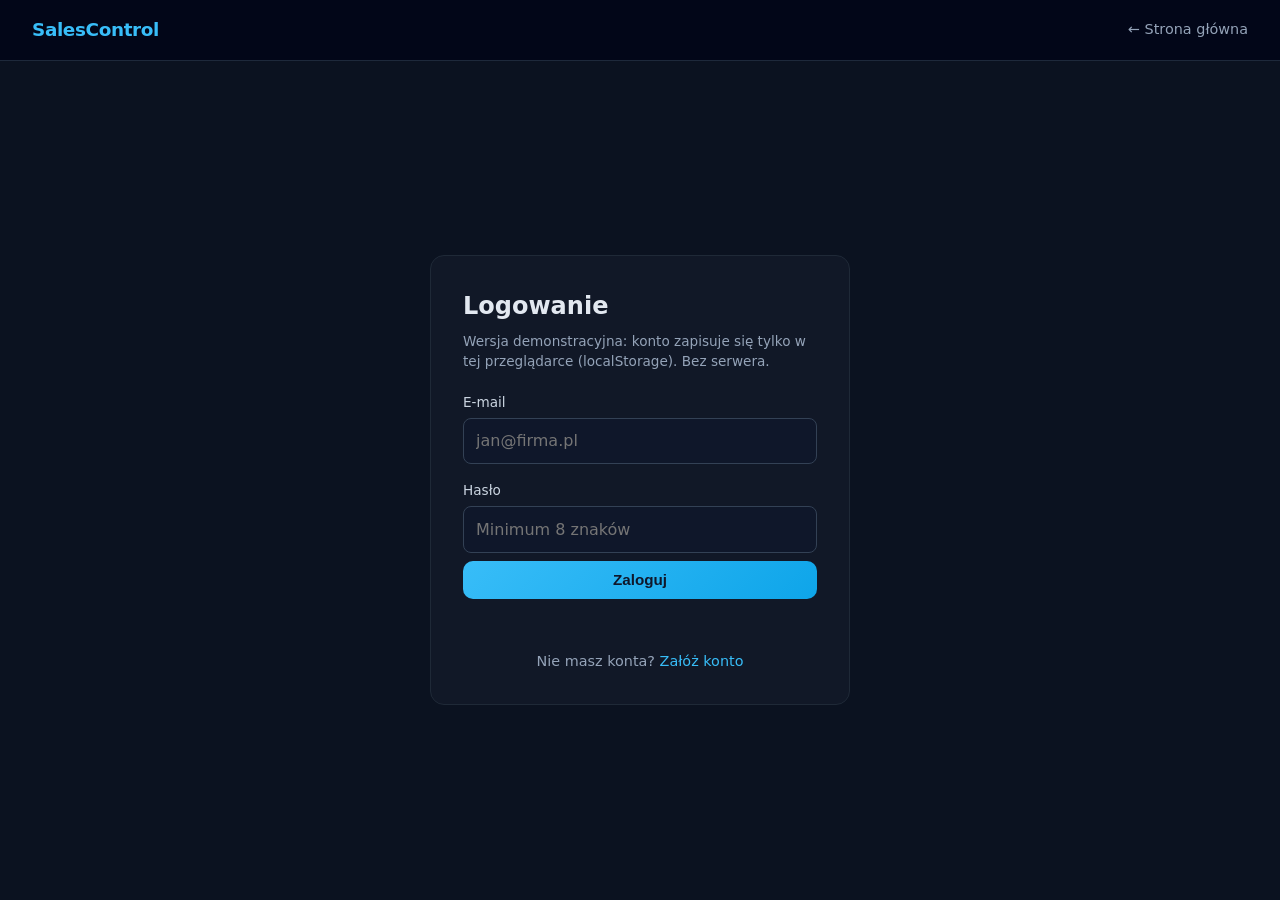
==== logowanie.html @ 052ba9f8 "Add files via upload" ====
<!DOCTYPE html>
<html lang="pl">
<head>
    <meta charset="UTF-8">
    <title>Logowanie — SalesControl</title>
    <meta name="viewport" content="width=device-width, initial-scale=1.0">
    <link rel="stylesheet" href="style.css">
</head>
<body class="auth-body">
    <header class="auth-header">
        <a class="logo" href="index.html">SalesControl</a>
        <a class="auth-back" href="index.html">← Strona główna</a>
    </header>

    <main class="auth-main">
        <div class="auth-card">
            <h1 class="auth-title">Logowanie</h1>
            <p class="auth-lead">Wersja demonstracyjna: konto zapisuje się tylko w tej przeglądarce (localStorage). Bez serwera.</p>

            <form id="loginForm" class="auth-form" novalidate>
                <div class="form-row">
                    <label for="login-email">E-mail</label>
                    <input type="email" id="login-email" name="email" autocomplete="username" required placeholder="jan@firma.pl">
                </div>
                <div class="form-row">
                    <label for="login-password">Hasło</label>
                    <input type="password" id="login-password" name="password" autocomplete="current-password" required minlength="8" placeholder="Minimum 8 znaków">
                </div>
                <button type="submit" class="btn btn-primary btn-block" id="loginSubmit">Zaloguj</button>
                <p class="form-status" id="loginStatus" role="status" aria-live="polite"></p>
            </form>

            <p class="auth-footer-line">Nie masz konta? <a href="rejestracja.html">Załóż konto</a></p>
        </div>
    </main>

    <script src="auth.js"></script>
    <script>
        (function () {
            var params = new URLSearchParams(window.location.search);
            var nextUrl = window.SCAuth.getSafeNextUrl(params.get("next"));
            if (params.get("registered") === "1") {
                var st = document.getElementById("loginStatus");
                if (st) {
                    st.style.color = "#7dd3fc";
                    st.textContent = "Konto utworzone. Możesz się zalogować.";
                }
            }
            var form = document.getElementById("loginForm");
            var statusEl = document.getElementById("loginStatus");
            form.addEventListener("submit", function (e) {
                e.preventDefault();
                var email = document.getElementById("login-email").value;
                var password = document.getElementById("login-password").value;
                statusEl.textContent = "Logowanie…";
                statusEl.style.color = "#94a3b8";
                window.SCAuth.loginUser(email, password)
                    .then(function (res) {
                        if (res.ok) {
                            statusEl.style.color = "#86efac";
                            statusEl.textContent = "Zalogowano. Przekierowanie…";
                            window.location.href = nextUrl;
                        } else {
                            statusEl.style.color = "#fca5a5";
                            statusEl.textContent = res.error || "Błąd logowania.";
                        }
                    })
                    .catch(function () {
                        statusEl.style.color = "#fca5a5";
                        statusEl.textContent =
                            "Nie można zalogować w tym trybie. Użyj serwera lokalnego (np. http://localhost:8080), nie file://.";
                    });
            });
        })();
    </script>
</body>
</html>
---- style.css ----
*,
*::before,
*::after {
    box-sizing: border-box;
}

html {
    scroll-behavior: smooth;
}

body {
    margin: 0;
    font-family: system-ui, -apple-system, "Segoe UI", Roboto, Arial, sans-serif;
    background: #0b1220;
    color: #e2e8f0;
    line-height: 1.5;
}

a {
    color: inherit;
}

.site-header {
    display: flex;
    align-items: center;
    justify-content: space-between;
    gap: 1rem;
    flex-wrap: wrap;
    padding: 1rem clamp(1rem, 4vw, 3rem);
    background: rgba(2, 6, 23, 0.92);
    border-bottom: 1px solid #1e293b;
    position: sticky;
    top: 0;
    z-index: 10;
    backdrop-filter: blur(8px);
}

.logo {
    font-weight: 800;
    font-size: 1.15rem;
    letter-spacing: -0.02em;
    color: #38bdf8;
    text-decoration: none;
}

.logo-sm {
    font-size: 1rem;
}

.site-nav {
    display: flex;
    flex-wrap: wrap;
    align-items: center;
    gap: 0.5rem 1.25rem;
}

.site-nav a {
    color: #cbd5e1;
    text-decoration: none;
    font-size: 0.95rem;
}

.site-nav a:hover {
    color: #38bdf8;
}

.nav-cta {
    padding: 0.45rem 0.9rem;
    border-radius: 8px;
    background: #0f172a;
    border: 1px solid #334155;
    color: #f8fafc !important;
}

.nav-cta:hover {
    border-color: #38bdf8;
    color: #38bdf8 !important;
}

.hero {
    text-align: center;
    padding: clamp(3rem, 10vw, 6rem) clamp(1rem, 4vw, 2rem);
    background: radial-gradient(ellipse 80% 60% at 50% -20%, rgba(56, 189, 248, 0.22), transparent 55%);
}

.eyebrow {
    text-transform: uppercase;
    letter-spacing: 0.12em;
    font-size: 0.72rem;
    color: #94a3b8;
    margin: 0 0 0.75rem;
}

.hero h1 {
    margin: 0 auto 1rem;
    max-width: 18ch;
    font-size: clamp(1.85rem, 4.5vw, 2.75rem);
    line-height: 1.15;
    letter-spacing: -0.03em;
}

.lead {
    margin: 0 auto 1.75rem;
    max-width: 52ch;
    font-size: 1.05rem;
    color: #cbd5e1;
}

.hero-actions {
    display: flex;
    flex-wrap: wrap;
    gap: 0.75rem;
    justify-content: center;
}

.btn {
    display: inline-flex;
    align-items: center;
    justify-content: center;
    padding: 0.65rem 1.25rem;
    border-radius: 10px;
    font-weight: 600;
    font-size: 0.95rem;
    cursor: pointer;
    border: none;
    text-decoration: none;
    transition: background 0.2s, color 0.2s, border-color 0.2s, transform 0.15s;
}

.btn:active {
    transform: translateY(1px);
}

.btn-primary {
    background: linear-gradient(135deg, #38bdf8, #0ea5e9);
    color: #0f172a;
}

.btn-primary:hover {
    filter: brightness(1.06);
}

.btn-ghost {
    background: transparent;
    color: #e2e8f0;
    border: 1px solid #334155;
}

.btn-ghost:hover {
    border-color: #38bdf8;
    color: #38bdf8;
}

.btn-block {
    width: 100%;
    margin-top: auto;
}

.btn-sm {
    padding: 0.4rem 0.75rem;
    font-size: 0.85rem;
}

.section {
    padding: clamp(2.5rem, 6vw, 4rem) clamp(1rem, 4vw, 3rem);
}

.section-alt {
    background: #070d18;
    border-top: 1px solid #1e293b;
    border-bottom: 1px solid #1e293b;
}

.section-head {
    max-width: 60ch;
    margin-bottom: 2rem;
}

.section-head h2 {
    margin: 0 0 0.5rem;
    font-size: clamp(1.35rem, 3vw, 1.75rem);
}

.section-sub {
    margin: 0;
    color: #94a3b8;
}

.feature-grid {
    display: grid;
    grid-template-columns: repeat(auto-fit, minmax(280px, 1fr));
    gap: 1.25rem;
}

.feature-card {
    background: #111827;
    border: 1px solid #1f2937;
    border-radius: 14px;
    padding: 1.35rem 1.35rem 1.15rem;
    transition: border-color 0.2s, transform 0.2s;
}

.feature-card:hover {
    border-color: #334155;
    transform: translateY(-2px);
}

.feature-card h3 {
    margin: 0 0 0.75rem;
    font-size: 1rem;
    color: #f1f5f9;
}

.feature-card ul {
    margin: 0;
    padding-left: 1.15rem;
    color: #cbd5e1;
    font-size: 0.9rem;
}

.feature-card li {
    margin-bottom: 0.35rem;
}

.pricing-grid {
    display: grid;
    grid-template-columns: repeat(auto-fit, minmax(240px, 1fr));
    gap: 1.25rem;
    align-items: stretch;
}

.price-card {
    background: #111827;
    border: 1px solid #1f2937;
    border-radius: 14px;
    padding: 1.5rem;
    display: flex;
    flex-direction: column;
    gap: 0.75rem;
    position: relative;
}

.price-card h3 {
    margin: 0;
    font-size: 1.1rem;
}

.price-card-featured {
    border-color: #38bdf8;
    box-shadow: 0 0 0 1px rgba(56, 189, 248, 0.15);
}

.badge {
    position: absolute;
    top: 1rem;
    right: 1rem;
    margin: 0;
    font-size: 0.7rem;
    text-transform: uppercase;
    letter-spacing: 0.08em;
    background: rgba(56, 189, 248, 0.15);
    color: #7dd3fc;
    padding: 0.25rem 0.5rem;
    border-radius: 6px;
}

.price {
    margin: 0;
    font-size: 0.95rem;
    color: #94a3b8;
}

.price .amount {
    font-size: 2rem;
    font-weight: 800;
    color: #f8fafc;
}

.price-card ul {
    margin: 0;
    padding-left: 1.1rem;
    flex: 1;
    font-size: 0.9rem;
    color: #cbd5e1;
}

.price-card li {
    margin-bottom: 0.4rem;
}

.contact-form {
    max-width: 32rem;
    margin: 0 auto;
    background: #111827;
    border: 1px solid #1f2937;
    border-radius: 14px;
    padding: 1.5rem clamp(1rem, 3vw, 1.75rem);
}

.form-row {
    margin-bottom: 1rem;
}

.form-row label {
    display: block;
    font-size: 0.85rem;
    margin-bottom: 0.35rem;
    color: #cbd5e1;
}

.form-row input,
.form-row textarea {
    width: 100%;
    padding: 0.65rem 0.75rem;
    border-radius: 8px;
    border: 1px solid #334155;
    background: #0f172a;
    color: #f8fafc;
    font: inherit;
}

.form-row input:focus,
.form-row textarea:focus {
    outline: 2px solid #38bdf8;
    outline-offset: 1px;
}

.form-status {
    margin: 0.75rem 0 0;
    min-height: 1.25rem;
    font-size: 0.9rem;
    color: #7dd3fc;
}

.cta-band {
    padding: clamp(2.5rem, 6vw, 3.5rem) clamp(1rem, 4vw, 3rem);
    text-align: center;
    background: linear-gradient(180deg, #020617, #0f172a);
    border-top: 1px solid #1e293b;
}

.cta-inner h2 {
    margin: 0 0 0.5rem;
    font-size: clamp(1.35rem, 3vw, 1.65rem);
}

.cta-inner p {
    margin: 0 0 1.25rem;
    color: #94a3b8;
}

.site-footer {
    text-align: center;
    padding: 1.75rem 1rem;
    background: #020617;
    border-top: 1px solid #1e293b;
    font-size: 0.9rem;
    color: #94a3b8;
}

.site-footer p {
    margin: 0.25rem 0;
}

.footer-note {
    font-size: 0.8rem;
    color: #64748b;
}

/* Panel demo */
.panel-body {
    min-height: 100vh;
}

.app-shell {
    display: grid;
    grid-template-columns: minmax(200px, 240px) 1fr;
    min-height: 100vh;
}

.app-sidebar {
    background: #020617;
    border-right: 1px solid #1e293b;
    padding: 1.25rem 1rem;
    display: flex;
    flex-direction: column;
    gap: 1rem;
}

.app-nav {
    display: flex;
    flex-direction: column;
    gap: 0.25rem;
}

.app-nav a {
    text-decoration: none;
    color: #94a3b8;
    padding: 0.5rem 0.65rem;
    border-radius: 8px;
    font-size: 0.9rem;
}

.app-nav a:hover {
    color: #e2e8f0;
    background: #0f172a;
}

.app-nav a.is-active {
    color: #38bdf8;
    background: rgba(56, 189, 248, 0.1);
}

.sidebar-hint {
    margin-top: auto;
    font-size: 0.75rem;
    color: #64748b;
    line-height: 1.4;
}

.app-main {
    display: flex;
    flex-direction: column;
    background: #0b1220;
}

.app-topbar {
    display: flex;
    align-items: center;
    justify-content: space-between;
    gap: 1rem;
    flex-wrap: wrap;
    padding: 1rem 1.25rem;
    border-bottom: 1px solid #1e293b;
    background: rgba(15, 23, 42, 0.6);
    backdrop-filter: blur(6px);
}

.app-title {
    margin: 0;
    font-size: 1.25rem;
}

.topbar-actions {
    display: flex;
    align-items: center;
    gap: 0.75rem;
}

.pill {
    font-size: 0.75rem;
    padding: 0.25rem 0.5rem;
    border-radius: 999px;
    background: #1e293b;
    color: #cbd5e1;
}

.app-content {
    padding: 1.25rem clamp(1rem, 3vw, 2rem);
    flex: 1;
}

.widgets {
    display: grid;
    grid-template-columns: repeat(auto-fit, minmax(180px, 1fr));
    gap: 1rem;
    margin-bottom: 1.75rem;
}

.widget {
    background: #111827;
    border: 1px solid #1f2937;
    border-radius: 12px;
    padding: 1rem 1.1rem;
}

.widget h2 {
    margin: 0 0 0.35rem;
    font-size: 0.85rem;
    font-weight: 600;
    color: #94a3b8;
}

.widget-stat {
    margin: 0;
    font-size: 1.75rem;
    font-weight: 800;
    color: #f8fafc;
}

.widget-caption {
    margin: 0.25rem 0 0;
    font-size: 0.8rem;
    color: #64748b;
}

.panel-section h2 {
    margin: 0 0 0.75rem;
    font-size: 1rem;
}

.activity-list {
    margin: 0;
    padding-left: 1.2rem;
    color: #cbd5e1;
    font-size: 0.9rem;
}

.activity-list li {
    margin-bottom: 0.5rem;
}

.panel-intro {
    margin: 0 0 1rem;
    color: #94a3b8;
    font-size: 0.9rem;
    max-width: 60ch;
}

.panel-actions {
    margin: 1rem 0 0;
}

.muted {
    color: #64748b;
    font-weight: 400;
    font-size: 0.85em;
}

.table-wrap {
    overflow-x: auto;
    border: 1px solid #1f2937;
    border-radius: 12px;
}

.data-table {
    width: 100%;
    border-collapse: collapse;
    font-size: 0.9rem;
}

.data-table th,
.data-table td {
    padding: 0.65rem 0.85rem;
    text-align: left;
    border-bottom: 1px solid #1f2937;
}

.data-table th {
    background: #0f172a;
    color: #94a3b8;
    font-weight: 600;
    font-size: 0.8rem;
    text-transform: uppercase;
    letter-spacing: 0.04em;
}

.data-table tbody tr:last-child td {
    border-bottom: none;
}

.data-table tbody tr:hover td {
    background: rgba(15, 23, 42, 0.5);
}

.tag {
    display: inline-block;
    font-size: 0.72rem;
    font-weight: 600;
    padding: 0.2rem 0.45rem;
    border-radius: 6px;
    text-transform: uppercase;
    letter-spacing: 0.03em;
}

.tag-live {
    background: rgba(34, 197, 94, 0.15);
    color: #86efac;
}

.tag-draft {
    background: rgba(148, 163, 184, 0.15);
    color: #cbd5e1;
}

.tag-ok {
    background: rgba(56, 189, 248, 0.12);
    color: #7dd3fc;
}

.tag-wait {
    background: rgba(251, 191, 36, 0.12);
    color: #fcd34d;
}

.inbox-list {
    list-style: none;
    margin: 0;
    padding: 0;
    border: 1px solid #1f2937;
    border-radius: 12px;
    overflow: hidden;
}

.inbox-item {
    padding: 0.85rem 1rem;
    border-bottom: 1px solid #1f2937;
    background: #111827;
    font-size: 0.9rem;
}

.inbox-item:last-child {
    border-bottom: none;
}

.inbox-channel {
    display: inline-block;
    min-width: 5.5rem;
    font-size: 0.72rem;
    font-weight: 600;
    text-transform: uppercase;
    letter-spacing: 0.05em;
    color: #64748b;
    margin-right: 0.35rem;
}

.course-cards {
    display: grid;
    grid-template-columns: repeat(auto-fit, minmax(220px, 1fr));
    gap: 1rem;
}

.course-card {
    background: #111827;
    border: 1px solid #1f2937;
    border-radius: 12px;
    padding: 1rem 1.1rem;
}

.course-card h3 {
    margin: 0 0 0.35rem;
    font-size: 1rem;
}

.course-card .muted {
    margin: 0 0 0.65rem;
    display: block;
}

.calendar-agenda {
    max-width: 40rem;
}

@media (max-width: 720px) {
    .app-shell {
        grid-template-columns: 1fr;
    }

    .app-sidebar {
        flex-direction: row;
        flex-wrap: wrap;
        align-items: center;
    }

    .app-nav {
        flex-direction: row;
        flex-wrap: wrap;
        flex: 1;
    }

    .sidebar-hint {
        width: 100%;
        margin-top: 0;
    }
}

/* Logowanie / rejestracja */
.auth-body {
    min-height: 100vh;
    display: flex;
    flex-direction: column;
    background: #0b1220;
}

.auth-header {
    display: flex;
    align-items: center;
    justify-content: space-between;
    flex-wrap: wrap;
    gap: 0.75rem;
    padding: 1rem clamp(1rem, 4vw, 2rem);
    background: rgba(2, 6, 23, 0.92);
    border-bottom: 1px solid #1e293b;
}

.auth-back {
    color: #94a3b8;
    text-decoration: none;
    font-size: 0.9rem;
}

.auth-back:hover {
    color: #38bdf8;
}

.auth-main {
    flex: 1;
    display: flex;
    align-items: center;
    justify-content: center;
    padding: 2rem clamp(1rem, 4vw, 2rem);
}

.auth-card {
    width: 100%;
    max-width: 420px;
    background: #111827;
    border: 1px solid #1f2937;
    border-radius: 14px;
    padding: clamp(1.25rem, 4vw, 2rem);
}

.auth-title {
    margin: 0 0 0.5rem;
    font-size: 1.5rem;
}

.auth-lead {
    margin: 0 0 1.25rem;
    font-size: 0.85rem;
    color: #94a3b8;
    line-height: 1.45;
}

.auth-form .form-row:last-of-type {
    margin-bottom: 0.5rem;
}

.auth-footer-line {
    margin: 1.25rem 0 0;
    font-size: 0.9rem;
    color: #94a3b8;
    text-align: center;
}

.auth-footer-line a {
    color: #38bdf8;
    text-decoration: none;
}

.auth-footer-line a:hover {
    text-decoration: underline;
}

#logoutBtn {
    font: inherit;
}
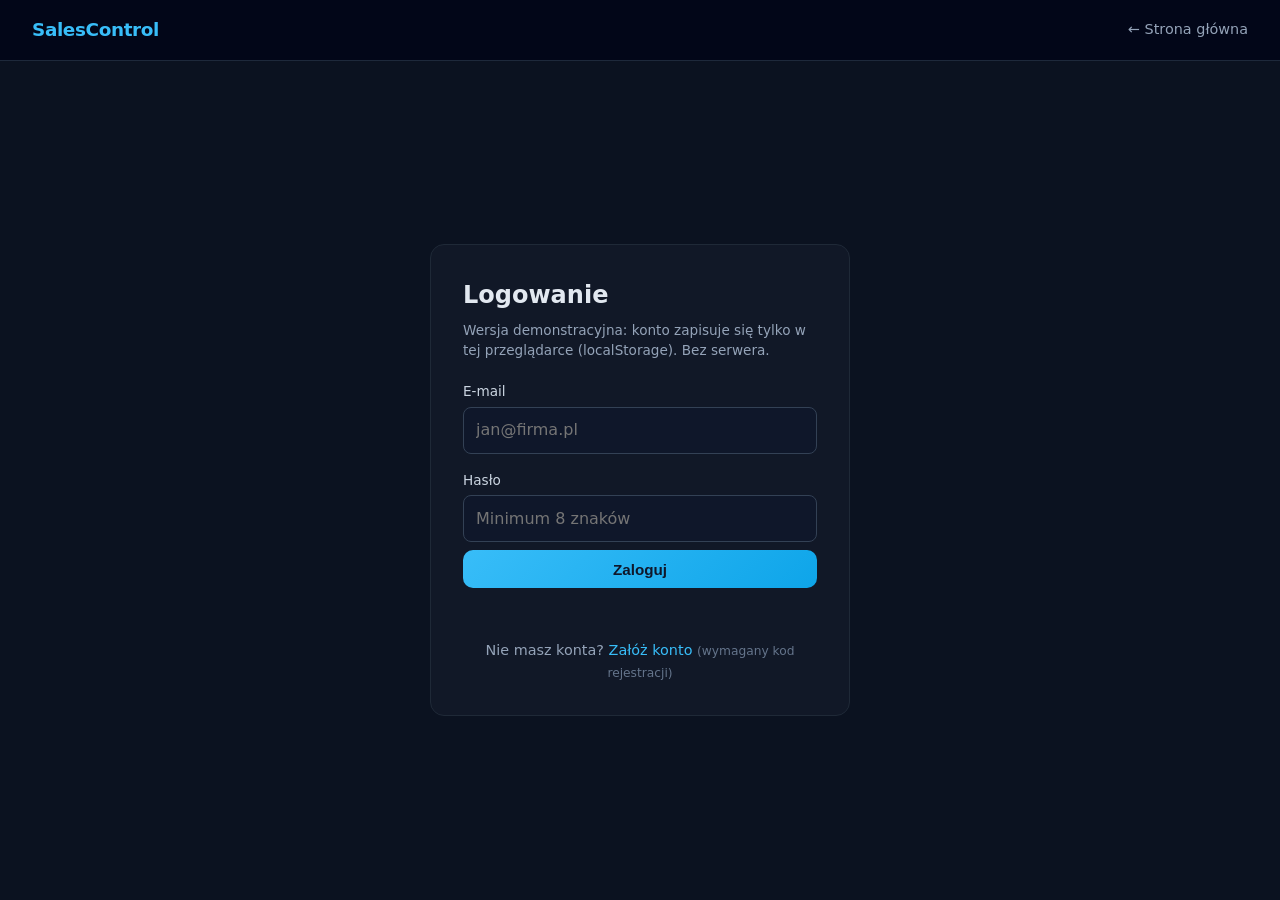
==== commit fe69f3bc: "Add files via upload" ====
--- a/logowanie.html
+++ b/logowanie.html
@@ -30,7 +30,7 @@
                 <p class="form-status" id="loginStatus" role="status" aria-live="polite"></p>
             </form>
 
-            <p class="auth-footer-line">Nie masz konta? <a href="rejestracja.html">Załóż konto</a></p>
+            <p class="auth-footer-line">Nie masz konta? <a href="rejestracja.html">Załóż konto</a> <span class="muted">(wymagany kod rejestracji)</span></p>
         </div>
     </main>
 
--- a/style.css
+++ b/style.css
@@ -1,757 +1,1504 @@
-*,
-*::before,
-*::after {
-    box-sizing: border-box;
-}
-
-html {
-    scroll-behavior: smooth;
-}
-
-body {
-    margin: 0;
-    font-family: system-ui, -apple-system, "Segoe UI", Roboto, Arial, sans-serif;
-    background: #0b1220;
-    color: #e2e8f0;
-    line-height: 1.5;
-}
-
-a {
-    color: inherit;
-}
-
-.site-header {
-    display: flex;
-    align-items: center;
-    justify-content: space-between;
-    gap: 1rem;
-    flex-wrap: wrap;
-    padding: 1rem clamp(1rem, 4vw, 3rem);
-    background: rgba(2, 6, 23, 0.92);
-    border-bottom: 1px solid #1e293b;
-    position: sticky;
-    top: 0;
-    z-index: 10;
-    backdrop-filter: blur(8px);
-}
-
-.logo {
-    font-weight: 800;
-    font-size: 1.15rem;
-    letter-spacing: -0.02em;
-    color: #38bdf8;
-    text-decoration: none;
-}
-
-.logo-sm {
-    font-size: 1rem;
-}
-
-.site-nav {
-    display: flex;
-    flex-wrap: wrap;
-    align-items: center;
-    gap: 0.5rem 1.25rem;
-}
-
-.site-nav a {
-    color: #cbd5e1;
-    text-decoration: none;
-    font-size: 0.95rem;
-}
-
-.site-nav a:hover {
-    color: #38bdf8;
-}
-
-.nav-cta {
-    padding: 0.45rem 0.9rem;
-    border-radius: 8px;
-    background: #0f172a;
-    border: 1px solid #334155;
-    color: #f8fafc !important;
-}
-
-.nav-cta:hover {
-    border-color: #38bdf8;
-    color: #38bdf8 !important;
-}
-
-.hero {
-    text-align: center;
-    padding: clamp(3rem, 10vw, 6rem) clamp(1rem, 4vw, 2rem);
-    background: radial-gradient(ellipse 80% 60% at 50% -20%, rgba(56, 189, 248, 0.22), transparent 55%);
-}
-
-.eyebrow {
-    text-transform: uppercase;
-    letter-spacing: 0.12em;
-    font-size: 0.72rem;
-    color: #94a3b8;
-    margin: 0 0 0.75rem;
-}
-
-.hero h1 {
-    margin: 0 auto 1rem;
-    max-width: 18ch;
-    font-size: clamp(1.85rem, 4.5vw, 2.75rem);
-    line-height: 1.15;
-    letter-spacing: -0.03em;
-}
-
-.lead {
-    margin: 0 auto 1.75rem;
-    max-width: 52ch;
-    font-size: 1.05rem;
-    color: #cbd5e1;
-}
-
-.hero-actions {
-    display: flex;
-    flex-wrap: wrap;
-    gap: 0.75rem;
-    justify-content: center;
-}
-
-.btn {
-    display: inline-flex;
-    align-items: center;
-    justify-content: center;
-    padding: 0.65rem 1.25rem;
-    border-radius: 10px;
-    font-weight: 600;
-    font-size: 0.95rem;
-    cursor: pointer;
-    border: none;
-    text-decoration: none;
-    transition: background 0.2s, color 0.2s, border-color 0.2s, transform 0.15s;
-}
-
-.btn:active {
-    transform: translateY(1px);
-}
-
-.btn-primary {
-    background: linear-gradient(135deg, #38bdf8, #0ea5e9);
-    color: #0f172a;
-}
-
-.btn-primary:hover {
-    filter: brightness(1.06);
-}
-
-.btn-ghost {
-    background: transparent;
-    color: #e2e8f0;
-    border: 1px solid #334155;
-}
-
-.btn-ghost:hover {
-    border-color: #38bdf8;
-    color: #38bdf8;
-}
-
-.btn-block {
-    width: 100%;
-    margin-top: auto;
-}
-
-.btn-sm {
-    padding: 0.4rem 0.75rem;
-    font-size: 0.85rem;
-}
-
-.section {
-    padding: clamp(2.5rem, 6vw, 4rem) clamp(1rem, 4vw, 3rem);
-}
-
-.section-alt {
-    background: #070d18;
-    border-top: 1px solid #1e293b;
-    border-bottom: 1px solid #1e293b;
-}
-
-.section-head {
-    max-width: 60ch;
-    margin-bottom: 2rem;
-}
-
-.section-head h2 {
-    margin: 0 0 0.5rem;
-    font-size: clamp(1.35rem, 3vw, 1.75rem);
-}
-
-.section-sub {
-    margin: 0;
-    color: #94a3b8;
-}
-
-.feature-grid {
-    display: grid;
-    grid-template-columns: repeat(auto-fit, minmax(280px, 1fr));
-    gap: 1.25rem;
-}
-
-.feature-card {
-    background: #111827;
-    border: 1px solid #1f2937;
-    border-radius: 14px;
-    padding: 1.35rem 1.35rem 1.15rem;
-    transition: border-color 0.2s, transform 0.2s;
-}
-
-.feature-card:hover {
-    border-color: #334155;
-    transform: translateY(-2px);
-}
-
-.feature-card h3 {
-    margin: 0 0 0.75rem;
-    font-size: 1rem;
-    color: #f1f5f9;
-}
-
-.feature-card ul {
-    margin: 0;
-    padding-left: 1.15rem;
-    color: #cbd5e1;
-    font-size: 0.9rem;
-}
-
-.feature-card li {
-    margin-bottom: 0.35rem;
-}
-
-.pricing-grid {
-    display: grid;
-    grid-template-columns: repeat(auto-fit, minmax(240px, 1fr));
-    gap: 1.25rem;
-    align-items: stretch;
-}
-
-.price-card {
-    background: #111827;
-    border: 1px solid #1f2937;
-    border-radius: 14px;
-    padding: 1.5rem;
-    display: flex;
-    flex-direction: column;
-    gap: 0.75rem;
-    position: relative;
-}
-
-.price-card h3 {
-    margin: 0;
-    font-size: 1.1rem;
-}
-
-.price-card-featured {
-    border-color: #38bdf8;
-    box-shadow: 0 0 0 1px rgba(56, 189, 248, 0.15);
-}
-
-.badge {
-    position: absolute;
-    top: 1rem;
-    right: 1rem;
-    margin: 0;
-    font-size: 0.7rem;
-    text-transform: uppercase;
-    letter-spacing: 0.08em;
-    background: rgba(56, 189, 248, 0.15);
-    color: #7dd3fc;
-    padding: 0.25rem 0.5rem;
-    border-radius: 6px;
-}
-
-.price {
-    margin: 0;
-    font-size: 0.95rem;
-    color: #94a3b8;
-}
-
-.price .amount {
-    font-size: 2rem;
-    font-weight: 800;
-    color: #f8fafc;
-}
-
-.price-card ul {
-    margin: 0;
-    padding-left: 1.1rem;
-    flex: 1;
-    font-size: 0.9rem;
-    color: #cbd5e1;
-}
-
-.price-card li {
-    margin-bottom: 0.4rem;
-}
-
-.contact-form {
-    max-width: 32rem;
-    margin: 0 auto;
-    background: #111827;
-    border: 1px solid #1f2937;
-    border-radius: 14px;
-    padding: 1.5rem clamp(1rem, 3vw, 1.75rem);
-}
-
-.form-row {
-    margin-bottom: 1rem;
-}
-
-.form-row label {
-    display: block;
-    font-size: 0.85rem;
-    margin-bottom: 0.35rem;
-    color: #cbd5e1;
-}
-
-.form-row input,
-.form-row textarea {
-    width: 100%;
-    padding: 0.65rem 0.75rem;
-    border-radius: 8px;
-    border: 1px solid #334155;
-    background: #0f172a;
-    color: #f8fafc;
-    font: inherit;
-}
-
-.form-row input:focus,
-.form-row textarea:focus {
-    outline: 2px solid #38bdf8;
-    outline-offset: 1px;
-}
-
-.form-status {
-    margin: 0.75rem 0 0;
-    min-height: 1.25rem;
-    font-size: 0.9rem;
-    color: #7dd3fc;
-}
-
-.cta-band {
-    padding: clamp(2.5rem, 6vw, 3.5rem) clamp(1rem, 4vw, 3rem);
-    text-align: center;
-    background: linear-gradient(180deg, #020617, #0f172a);
-    border-top: 1px solid #1e293b;
-}
-
-.cta-inner h2 {
-    margin: 0 0 0.5rem;
-    font-size: clamp(1.35rem, 3vw, 1.65rem);
-}
-
-.cta-inner p {
-    margin: 0 0 1.25rem;
-    color: #94a3b8;
-}
-
-.site-footer {
-    text-align: center;
-    padding: 1.75rem 1rem;
-    background: #020617;
-    border-top: 1px solid #1e293b;
-    font-size: 0.9rem;
-    color: #94a3b8;
-}
-
-.site-footer p {
-    margin: 0.25rem 0;
-}
-
-.footer-note {
-    font-size: 0.8rem;
-    color: #64748b;
-}
-
-/* Panel demo */
-.panel-body {
-    min-height: 100vh;
-}
-
-.app-shell {
-    display: grid;
-    grid-template-columns: minmax(200px, 240px) 1fr;
-    min-height: 100vh;
-}
-
-.app-sidebar {
-    background: #020617;
-    border-right: 1px solid #1e293b;
-    padding: 1.25rem 1rem;
-    display: flex;
-    flex-direction: column;
-    gap: 1rem;
-}
-
-.app-nav {
-    display: flex;
-    flex-direction: column;
-    gap: 0.25rem;
-}
-
-.app-nav a {
-    text-decoration: none;
-    color: #94a3b8;
-    padding: 0.5rem 0.65rem;
-    border-radius: 8px;
-    font-size: 0.9rem;
-}
-
-.app-nav a:hover {
-    color: #e2e8f0;
-    background: #0f172a;
-}
-
-.app-nav a.is-active {
-    color: #38bdf8;
-    background: rgba(56, 189, 248, 0.1);
-}
-
-.sidebar-hint {
-    margin-top: auto;
-    font-size: 0.75rem;
-    color: #64748b;
-    line-height: 1.4;
-}
-
-.app-main {
-    display: flex;
-    flex-direction: column;
-    background: #0b1220;
-}
-
-.app-topbar {
-    display: flex;
-    align-items: center;
-    justify-content: space-between;
-    gap: 1rem;
-    flex-wrap: wrap;
-    padding: 1rem 1.25rem;
-    border-bottom: 1px solid #1e293b;
-    background: rgba(15, 23, 42, 0.6);
-    backdrop-filter: blur(6px);
-}
-
-.app-title {
-    margin: 0;
-    font-size: 1.25rem;
-}
-
-.topbar-actions {
-    display: flex;
-    align-items: center;
-    gap: 0.75rem;
-}
-
-.pill {
-    font-size: 0.75rem;
-    padding: 0.25rem 0.5rem;
-    border-radius: 999px;
-    background: #1e293b;
-    color: #cbd5e1;
-}
-
-.app-content {
-    padding: 1.25rem clamp(1rem, 3vw, 2rem);
-    flex: 1;
-}
-
-.widgets {
-    display: grid;
-    grid-template-columns: repeat(auto-fit, minmax(180px, 1fr));
-    gap: 1rem;
-    margin-bottom: 1.75rem;
-}
-
-.widget {
-    background: #111827;
-    border: 1px solid #1f2937;
-    border-radius: 12px;
-    padding: 1rem 1.1rem;
-}
-
-.widget h2 {
-    margin: 0 0 0.35rem;
-    font-size: 0.85rem;
-    font-weight: 600;
-    color: #94a3b8;
-}
-
-.widget-stat {
-    margin: 0;
-    font-size: 1.75rem;
-    font-weight: 800;
-    color: #f8fafc;
-}
-
-.widget-caption {
-    margin: 0.25rem 0 0;
-    font-size: 0.8rem;
-    color: #64748b;
-}
-
-.panel-section h2 {
-    margin: 0 0 0.75rem;
-    font-size: 1rem;
-}
-
-.activity-list {
-    margin: 0;
-    padding-left: 1.2rem;
-    color: #cbd5e1;
-    font-size: 0.9rem;
-}
-
-.activity-list li {
-    margin-bottom: 0.5rem;
-}
-
-.panel-intro {
-    margin: 0 0 1rem;
-    color: #94a3b8;
-    font-size: 0.9rem;
-    max-width: 60ch;
-}
-
-.panel-actions {
-    margin: 1rem 0 0;
-}
-
-.muted {
-    color: #64748b;
-    font-weight: 400;
-    font-size: 0.85em;
-}
-
-.table-wrap {
-    overflow-x: auto;
-    border: 1px solid #1f2937;
-    border-radius: 12px;
-}
-
-.data-table {
-    width: 100%;
-    border-collapse: collapse;
-    font-size: 0.9rem;
-}
-
-.data-table th,
-.data-table td {
-    padding: 0.65rem 0.85rem;
-    text-align: left;
-    border-bottom: 1px solid #1f2937;
-}
-
-.data-table th {
-    background: #0f172a;
-    color: #94a3b8;
-    font-weight: 600;
-    font-size: 0.8rem;
-    text-transform: uppercase;
-    letter-spacing: 0.04em;
-}
-
-.data-table tbody tr:last-child td {
-    border-bottom: none;
-}
-
-.data-table tbody tr:hover td {
-    background: rgba(15, 23, 42, 0.5);
-}
-
-.tag {
-    display: inline-block;
-    font-size: 0.72rem;
-    font-weight: 600;
-    padding: 0.2rem 0.45rem;
-    border-radius: 6px;
-    text-transform: uppercase;
-    letter-spacing: 0.03em;
-}
-
-.tag-live {
-    background: rgba(34, 197, 94, 0.15);
-    color: #86efac;
-}
-
-.tag-draft {
-    background: rgba(148, 163, 184, 0.15);
-    color: #cbd5e1;
-}
-
-.tag-ok {
-    background: rgba(56, 189, 248, 0.12);
-    color: #7dd3fc;
-}
-
-.tag-wait {
-    background: rgba(251, 191, 36, 0.12);
-    color: #fcd34d;
-}
-
-.inbox-list {
-    list-style: none;
-    margin: 0;
-    padding: 0;
-    border: 1px solid #1f2937;
-    border-radius: 12px;
-    overflow: hidden;
-}
-
-.inbox-item {
-    padding: 0.85rem 1rem;
-    border-bottom: 1px solid #1f2937;
-    background: #111827;
-    font-size: 0.9rem;
-}
-
-.inbox-item:last-child {
-    border-bottom: none;
-}
-
-.inbox-channel {
-    display: inline-block;
-    min-width: 5.5rem;
-    font-size: 0.72rem;
-    font-weight: 600;
-    text-transform: uppercase;
-    letter-spacing: 0.05em;
-    color: #64748b;
-    margin-right: 0.35rem;
-}
-
-.course-cards {
-    display: grid;
-    grid-template-columns: repeat(auto-fit, minmax(220px, 1fr));
-    gap: 1rem;
-}
-
-.course-card {
-    background: #111827;
-    border: 1px solid #1f2937;
-    border-radius: 12px;
-    padding: 1rem 1.1rem;
-}
-
-.course-card h3 {
-    margin: 0 0 0.35rem;
-    font-size: 1rem;
-}
-
-.course-card .muted {
-    margin: 0 0 0.65rem;
-    display: block;
-}
-
-.calendar-agenda {
-    max-width: 40rem;
-}
-
-@media (max-width: 720px) {
-    .app-shell {
-        grid-template-columns: 1fr;
-    }
-
-    .app-sidebar {
-        flex-direction: row;
-        flex-wrap: wrap;
-        align-items: center;
-    }
-
-    .app-nav {
-        flex-direction: row;
-        flex-wrap: wrap;
-        flex: 1;
-    }
-
-    .sidebar-hint {
-        width: 100%;
-        margin-top: 0;
-    }
-}
-
-/* Logowanie / rejestracja */
-.auth-body {
-    min-height: 100vh;
-    display: flex;
-    flex-direction: column;
-    background: #0b1220;
-}
-
-.auth-header {
-    display: flex;
-    align-items: center;
-    justify-content: space-between;
-    flex-wrap: wrap;
-    gap: 0.75rem;
-    padding: 1rem clamp(1rem, 4vw, 2rem);
-    background: rgba(2, 6, 23, 0.92);
-    border-bottom: 1px solid #1e293b;
-}
-
-.auth-back {
-    color: #94a3b8;
-    text-decoration: none;
-    font-size: 0.9rem;
-}
-
-.auth-back:hover {
-    color: #38bdf8;
-}
-
-.auth-main {
-    flex: 1;
-    display: flex;
-    align-items: center;
-    justify-content: center;
-    padding: 2rem clamp(1rem, 4vw, 2rem);
-}
-
-.auth-card {
-    width: 100%;
-    max-width: 420px;
-    background: #111827;
-    border: 1px solid #1f2937;
-    border-radius: 14px;
-    padding: clamp(1.25rem, 4vw, 2rem);
-}
-
-.auth-title {
-    margin: 0 0 0.5rem;
-    font-size: 1.5rem;
-}
-
-.auth-lead {
-    margin: 0 0 1.25rem;
-    font-size: 0.85rem;
-    color: #94a3b8;
-    line-height: 1.45;
-}
-
-.auth-form .form-row:last-of-type {
-    margin-bottom: 0.5rem;
-}
-
-.auth-footer-line {
-    margin: 1.25rem 0 0;
-    font-size: 0.9rem;
-    color: #94a3b8;
-    text-align: center;
-}
-
-.auth-footer-line a {
-    color: #38bdf8;
-    text-decoration: none;
-}
-
-.auth-footer-line a:hover {
-    text-decoration: underline;
-}
-
-#logoutBtn {
-    font: inherit;
-}
+*,
+*::before,
+*::after {
+    box-sizing: border-box;
+}
+
+html {
+    scroll-behavior: smooth;
+}
+
+body {
+    margin: 0;
+    font-family: system-ui, -apple-system, "Segoe UI", Roboto, Arial, sans-serif;
+    background: #0b1220;
+    color: #e2e8f0;
+    line-height: 1.5;
+}
+
+a {
+    color: inherit;
+}
+
+.site-header {
+    display: flex;
+    align-items: center;
+    justify-content: space-between;
+    gap: 1rem;
+    flex-wrap: wrap;
+    padding: 1rem clamp(1rem, 4vw, 3rem);
+    background: rgba(2, 6, 23, 0.92);
+    border-bottom: 1px solid #1e293b;
+    position: sticky;
+    top: 0;
+    z-index: 10;
+    backdrop-filter: blur(8px);
+}
+
+.logo {
+    font-weight: 800;
+    font-size: 1.15rem;
+    letter-spacing: -0.02em;
+    color: #38bdf8;
+    text-decoration: none;
+}
+
+.logo-sm {
+    font-size: 1rem;
+}
+
+.site-nav {
+    display: flex;
+    flex-wrap: wrap;
+    align-items: center;
+    gap: 0.5rem 1.25rem;
+}
+
+.site-nav a {
+    color: #cbd5e1;
+    text-decoration: none;
+    font-size: 0.95rem;
+}
+
+.site-nav a:hover {
+    color: #38bdf8;
+}
+
+.nav-cta {
+    padding: 0.45rem 0.9rem;
+    border-radius: 8px;
+    background: #0f172a;
+    border: 1px solid #334155;
+    color: #f8fafc !important;
+}
+
+.nav-cta:hover {
+    border-color: #38bdf8;
+    color: #38bdf8 !important;
+}
+
+.hero {
+    text-align: center;
+    padding: clamp(3rem, 10vw, 6rem) clamp(1rem, 4vw, 2rem);
+    background: radial-gradient(ellipse 80% 60% at 50% -20%, rgba(56, 189, 248, 0.22), transparent 55%);
+}
+
+.eyebrow {
+    text-transform: uppercase;
+    letter-spacing: 0.12em;
+    font-size: 0.72rem;
+    color: #94a3b8;
+    margin: 0 0 0.75rem;
+}
+
+.hero h1 {
+    margin: 0 auto 1rem;
+    max-width: 18ch;
+    font-size: clamp(1.85rem, 4.5vw, 2.75rem);
+    line-height: 1.15;
+    letter-spacing: -0.03em;
+}
+
+.lead {
+    margin: 0 auto 1.75rem;
+    max-width: 52ch;
+    font-size: 1.05rem;
+    color: #cbd5e1;
+}
+
+.hero-actions {
+    display: flex;
+    flex-wrap: wrap;
+    gap: 0.75rem;
+    justify-content: center;
+}
+
+.btn {
+    display: inline-flex;
+    align-items: center;
+    justify-content: center;
+    padding: 0.65rem 1.25rem;
+    border-radius: 10px;
+    font-weight: 600;
+    font-size: 0.95rem;
+    cursor: pointer;
+    border: none;
+    text-decoration: none;
+    transition: background 0.2s, color 0.2s, border-color 0.2s, transform 0.15s;
+}
+
+.btn:active {
+    transform: translateY(1px);
+}
+
+.btn-primary {
+    background: linear-gradient(135deg, #38bdf8, #0ea5e9);
+    color: #0f172a;
+}
+
+.btn-primary:hover {
+    filter: brightness(1.06);
+}
+
+.btn-ghost {
+    background: transparent;
+    color: #e2e8f0;
+    border: 1px solid #334155;
+}
+
+.btn-ghost:hover {
+    border-color: #38bdf8;
+    color: #38bdf8;
+}
+
+.btn-block {
+    width: 100%;
+    margin-top: auto;
+}
+
+.btn-sm {
+    padding: 0.4rem 0.75rem;
+    font-size: 0.85rem;
+}
+
+.section {
+    padding: clamp(2.5rem, 6vw, 4rem) clamp(1rem, 4vw, 3rem);
+}
+
+.section-alt {
+    background: #070d18;
+    border-top: 1px solid #1e293b;
+    border-bottom: 1px solid #1e293b;
+}
+
+.section-head {
+    max-width: 60ch;
+    margin-bottom: 2rem;
+}
+
+.section-head h2 {
+    margin: 0 0 0.5rem;
+    font-size: clamp(1.35rem, 3vw, 1.75rem);
+}
+
+.section-sub {
+    margin: 0;
+    color: #94a3b8;
+}
+
+.feature-grid {
+    display: grid;
+    grid-template-columns: repeat(auto-fit, minmax(280px, 1fr));
+    gap: 1.25rem;
+}
+
+.feature-card {
+    background: #111827;
+    border: 1px solid #1f2937;
+    border-radius: 14px;
+    padding: 1.35rem 1.35rem 1.15rem;
+    transition: border-color 0.2s, transform 0.2s;
+}
+
+.feature-card:hover {
+    border-color: #334155;
+    transform: translateY(-2px);
+}
+
+.feature-card h3 {
+    margin: 0 0 0.75rem;
+    font-size: 1rem;
+    color: #f1f5f9;
+}
+
+.feature-card ul {
+    margin: 0;
+    padding-left: 1.15rem;
+    color: #cbd5e1;
+    font-size: 0.9rem;
+}
+
+.feature-card li {
+    margin-bottom: 0.35rem;
+}
+
+.pricing-grid {
+    display: grid;
+    grid-template-columns: repeat(auto-fit, minmax(240px, 1fr));
+    gap: 1.25rem;
+    align-items: stretch;
+}
+
+.price-card {
+    background: #111827;
+    border: 1px solid #1f2937;
+    border-radius: 14px;
+    padding: 1.5rem;
+    display: flex;
+    flex-direction: column;
+    gap: 0.75rem;
+    position: relative;
+}
+
+.price-card h3 {
+    margin: 0;
+    font-size: 1.1rem;
+}
+
+.price-card-featured {
+    border-color: #38bdf8;
+    box-shadow: 0 0 0 1px rgba(56, 189, 248, 0.15);
+}
+
+.badge {
+    position: absolute;
+    top: 1rem;
+    right: 1rem;
+    margin: 0;
+    font-size: 0.7rem;
+    text-transform: uppercase;
+    letter-spacing: 0.08em;
+    background: rgba(56, 189, 248, 0.15);
+    color: #7dd3fc;
+    padding: 0.25rem 0.5rem;
+    border-radius: 6px;
+}
+
+.price {
+    margin: 0;
+    font-size: 0.95rem;
+    color: #94a3b8;
+}
+
+.price .amount {
+    font-size: 2rem;
+    font-weight: 800;
+    color: #f8fafc;
+}
+
+.price-card ul {
+    margin: 0;
+    padding-left: 1.1rem;
+    flex: 1;
+    font-size: 0.9rem;
+    color: #cbd5e1;
+}
+
+.price-card li {
+    margin-bottom: 0.4rem;
+}
+
+.contact-form {
+    max-width: 32rem;
+    margin: 0 auto;
+    background: #111827;
+    border: 1px solid #1f2937;
+    border-radius: 14px;
+    padding: 1.5rem clamp(1rem, 3vw, 1.75rem);
+}
+
+.form-row {
+    margin-bottom: 1rem;
+}
+
+.form-row label {
+    display: block;
+    font-size: 0.85rem;
+    margin-bottom: 0.35rem;
+    color: #cbd5e1;
+}
+
+.form-row input,
+.form-row textarea {
+    width: 100%;
+    padding: 0.65rem 0.75rem;
+    border-radius: 8px;
+    border: 1px solid #334155;
+    background: #0f172a;
+    color: #f8fafc;
+    font: inherit;
+}
+
+.form-row input:focus,
+.form-row textarea:focus {
+    outline: 2px solid #38bdf8;
+    outline-offset: 1px;
+}
+
+.form-status {
+    margin: 0.75rem 0 0;
+    min-height: 1.25rem;
+    font-size: 0.9rem;
+    color: #7dd3fc;
+}
+
+.cta-band {
+    padding: clamp(2.5rem, 6vw, 3.5rem) clamp(1rem, 4vw, 3rem);
+    text-align: center;
+    background: linear-gradient(180deg, #020617, #0f172a);
+    border-top: 1px solid #1e293b;
+}
+
+.cta-inner h2 {
+    margin: 0 0 0.5rem;
+    font-size: clamp(1.35rem, 3vw, 1.65rem);
+}
+
+.cta-inner p {
+    margin: 0 0 1.25rem;
+    color: #94a3b8;
+}
+
+.site-footer {
+    text-align: center;
+    padding: 1.75rem 1rem;
+    background: #020617;
+    border-top: 1px solid #1e293b;
+    font-size: 0.9rem;
+    color: #94a3b8;
+}
+
+.site-footer p {
+    margin: 0.25rem 0;
+}
+
+.footer-note {
+    font-size: 0.8rem;
+    color: #64748b;
+}
+
+/* Panel demo */
+.panel-body {
+    min-height: 100vh;
+}
+
+.app-shell {
+    display: grid;
+    grid-template-columns: minmax(200px, 240px) 1fr;
+    min-height: 100vh;
+}
+
+.app-sidebar {
+    background: #020617;
+    border-right: 1px solid #1e293b;
+    padding: 1.25rem 1rem;
+    display: flex;
+    flex-direction: column;
+    gap: 1rem;
+}
+
+.app-nav {
+    display: flex;
+    flex-direction: column;
+    gap: 0.25rem;
+}
+
+.app-nav a {
+    text-decoration: none;
+    color: #94a3b8;
+    padding: 0.5rem 0.65rem;
+    border-radius: 8px;
+    font-size: 0.9rem;
+}
+
+.app-nav a:hover {
+    color: #e2e8f0;
+    background: #0f172a;
+}
+
+.app-nav a.is-active {
+    color: #38bdf8;
+    background: rgba(56, 189, 248, 0.1);
+}
+
+.sidebar-hint {
+    margin-top: auto;
+    font-size: 0.75rem;
+    color: #64748b;
+    line-height: 1.4;
+}
+
+.app-main {
+    display: flex;
+    flex-direction: column;
+    background: #0b1220;
+}
+
+.app-topbar {
+    display: flex;
+    align-items: center;
+    justify-content: space-between;
+    gap: 1rem;
+    flex-wrap: wrap;
+    padding: 1rem 1.25rem;
+    border-bottom: 1px solid #1e293b;
+    background: rgba(15, 23, 42, 0.6);
+    backdrop-filter: blur(6px);
+}
+
+.app-title {
+    margin: 0;
+    font-size: 1.25rem;
+}
+
+.topbar-actions {
+    display: flex;
+    align-items: center;
+    gap: 0.75rem;
+}
+
+.pill {
+    font-size: 0.75rem;
+    padding: 0.25rem 0.5rem;
+    border-radius: 999px;
+    background: #1e293b;
+    color: #cbd5e1;
+}
+
+.app-content {
+    padding: 1.25rem clamp(1rem, 3vw, 2rem);
+    flex: 1;
+}
+
+.widgets {
+    display: grid;
+    grid-template-columns: repeat(auto-fit, minmax(180px, 1fr));
+    gap: 1rem;
+    margin-bottom: 1.75rem;
+}
+
+.widget {
+    background: #111827;
+    border: 1px solid #1f2937;
+    border-radius: 12px;
+    padding: 1rem 1.1rem;
+}
+
+.widget h2 {
+    margin: 0 0 0.35rem;
+    font-size: 0.85rem;
+    font-weight: 600;
+    color: #94a3b8;
+}
+
+.widget-stat {
+    margin: 0;
+    font-size: 1.75rem;
+    font-weight: 800;
+    color: #f8fafc;
+}
+
+.widget-caption {
+    margin: 0.25rem 0 0;
+    font-size: 0.8rem;
+    color: #64748b;
+}
+
+.panel-section h2 {
+    margin: 0 0 0.75rem;
+    font-size: 1rem;
+}
+
+.activity-list {
+    margin: 0;
+    padding-left: 1.2rem;
+    color: #cbd5e1;
+    font-size: 0.9rem;
+}
+
+.activity-list li {
+    margin-bottom: 0.5rem;
+}
+
+.panel-intro {
+    margin: 0 0 1rem;
+    color: #94a3b8;
+    font-size: 0.9rem;
+    max-width: 60ch;
+}
+
+.panel-actions {
+    margin: 1rem 0 0;
+}
+
+.muted {
+    color: #64748b;
+    font-weight: 400;
+    font-size: 0.85em;
+}
+
+.table-wrap {
+    overflow-x: auto;
+    border: 1px solid #1f2937;
+    border-radius: 12px;
+}
+
+.data-table {
+    width: 100%;
+    border-collapse: collapse;
+    font-size: 0.9rem;
+}
+
+.data-table th,
+.data-table td {
+    padding: 0.65rem 0.85rem;
+    text-align: left;
+    border-bottom: 1px solid #1f2937;
+}
+
+.data-table th {
+    background: #0f172a;
+    color: #94a3b8;
+    font-weight: 600;
+    font-size: 0.8rem;
+    text-transform: uppercase;
+    letter-spacing: 0.04em;
+}
+
+.data-table tbody tr:last-child td {
+    border-bottom: none;
+}
+
+.data-table tbody tr:hover td {
+    background: rgba(15, 23, 42, 0.5);
+}
+
+.tag {
+    display: inline-block;
+    font-size: 0.72rem;
+    font-weight: 600;
+    padding: 0.2rem 0.45rem;
+    border-radius: 6px;
+    text-transform: uppercase;
+    letter-spacing: 0.03em;
+}
+
+.tag-live {
+    background: rgba(34, 197, 94, 0.15);
+    color: #86efac;
+}
+
+.tag-draft {
+    background: rgba(148, 163, 184, 0.15);
+    color: #cbd5e1;
+}
+
+.tag-ok {
+    background: rgba(56, 189, 248, 0.12);
+    color: #7dd3fc;
+}
+
+.tag-wait {
+    background: rgba(251, 191, 36, 0.12);
+    color: #fcd34d;
+}
+
+.inbox-list {
+    list-style: none;
+    margin: 0;
+    padding: 0;
+    border: 1px solid #1f2937;
+    border-radius: 12px;
+    overflow: hidden;
+}
+
+.inbox-item {
+    padding: 0;
+    border-bottom: 1px solid #1f2937;
+    background: #111827;
+    font-size: 0.9rem;
+}
+
+.inbox-item:last-child {
+    border-bottom: none;
+}
+
+.inbox-item-btn {
+    display: block;
+    width: 100%;
+    padding: 0.85rem 1rem;
+    border: 0;
+    background: transparent;
+    color: inherit;
+    font: inherit;
+    text-align: left;
+    cursor: pointer;
+}
+
+.inbox-item-btn:hover {
+    background: rgba(15, 23, 42, 0.55);
+}
+
+.inbox-item-unread {
+    background: rgba(56, 189, 248, 0.06);
+}
+
+.inbox-item-unread .inbox-item-btn {
+    font-weight: 500;
+}
+
+.inbox-empty {
+    padding: 0.85rem 1rem !important;
+}
+
+.inbox-channel-form {
+    color: #7dd3fc;
+}
+
+.inbox-unread-badge {
+    display: inline-block;
+    margin-left: 0.5rem;
+    padding: 0.1rem 0.45rem;
+    border-radius: 999px;
+    background: rgba(56, 189, 248, 0.18);
+    color: #7dd3fc;
+    font-size: 0.72rem;
+    font-weight: 700;
+    text-transform: uppercase;
+    letter-spacing: 0.04em;
+}
+
+.inbox-detail-dialog {
+    max-width: min(560px, 94vw);
+}
+
+.inbox-detail-meta {
+    display: grid;
+    gap: 0.5rem;
+    margin-bottom: 0.85rem;
+}
+
+.inbox-detail-row {
+    font-size: 0.92rem;
+    line-height: 1.45;
+}
+
+.inbox-detail-body {
+    margin: 0 0 1rem;
+    padding: 0.95rem 1rem;
+    border: 1px solid #1f2937;
+    border-radius: 10px;
+    background: #020617;
+    color: #cbd5e1;
+    font-size: 0.9rem;
+    line-height: 1.5;
+    white-space: pre-wrap;
+}
+
+.inbox-reply-status {
+    min-height: 1.25rem;
+    margin: 0 0 0.75rem;
+    font-size: 0.85rem;
+}
+
+.panel-toolbar {
+    display: flex;
+    flex-wrap: wrap;
+    align-items: flex-end;
+    gap: 0.65rem 1rem;
+    margin-bottom: 0.85rem;
+}
+
+.panel-filter {
+    display: flex;
+    flex-direction: column;
+    gap: 0.3rem;
+    font-size: 0.82rem;
+    color: #94a3b8;
+    min-width: 10rem;
+}
+
+.panel-filter input[type="search"],
+.panel-filter select {
+    font: inherit;
+    padding: 0.5rem 0.65rem;
+    border-radius: 8px;
+    border: 1px solid #334155;
+    background: #020617;
+    color: #f8fafc;
+    min-width: 12rem;
+}
+
+.panel-filter-check {
+    flex-direction: row;
+    align-items: center;
+    min-width: auto;
+    padding-bottom: 0.45rem;
+    color: #cbd5e1;
+    cursor: pointer;
+}
+
+.panel-filter-check input {
+    margin: 0;
+}
+
+.sr-only {
+    position: absolute;
+    width: 1px;
+    height: 1px;
+    padding: 0;
+    margin: -1px;
+    overflow: hidden;
+    clip: rect(0, 0, 0, 0);
+    white-space: nowrap;
+    border: 0;
+}
+
+.crm-links-heading {
+    margin: 0 0 0.45rem;
+    font-size: 0.78rem;
+    font-weight: 600;
+    color: #94a3b8;
+    text-transform: uppercase;
+    letter-spacing: 0.04em;
+}
+
+.crm-detail-links {
+    margin-bottom: 0.85rem;
+}
+
+.crm-links-list {
+    list-style: none;
+    margin: 0;
+    padding: 0;
+    display: grid;
+    gap: 0.35rem;
+}
+
+.crm-links-list a,
+.link-btn {
+    color: #7dd3fc;
+    background: none;
+    border: 0;
+    padding: 0;
+    font: inherit;
+    cursor: pointer;
+    text-decoration: underline;
+    text-underline-offset: 2px;
+}
+
+.crm-links-list a:hover,
+.link-btn:hover {
+    color: #bae6fd;
+}
+
+.doc-crm-link {
+    display: inline-block;
+    margin-left: 0.35rem;
+}
+
+.inbox-channel {
+    display: inline-block;
+    min-width: 5.5rem;
+    font-size: 0.72rem;
+    font-weight: 600;
+    text-transform: uppercase;
+    letter-spacing: 0.05em;
+    color: #64748b;
+    margin-right: 0.35rem;
+}
+
+.course-cards {
+    display: grid;
+    grid-template-columns: repeat(auto-fit, minmax(220px, 1fr));
+    gap: 1rem;
+}
+
+.course-card {
+    background: #111827;
+    border: 1px solid #1f2937;
+    border-radius: 12px;
+    padding: 1rem 1.1rem;
+}
+
+.course-card h3 {
+    margin: 0 0 0.35rem;
+    font-size: 1rem;
+}
+
+.course-card .muted {
+    margin: 0 0 0.65rem;
+    display: block;
+}
+
+.course-card-actions {
+    display: flex;
+    flex-wrap: wrap;
+    gap: 0.5rem;
+    margin-top: 0.35rem;
+}
+
+.courses-empty {
+    grid-column: 1 / -1;
+    margin: 0;
+    padding: 1.25rem 1rem;
+    text-align: center;
+    font-size: 0.92rem;
+    color: #94a3b8;
+    background: #111827;
+    border: 1px dashed #334155;
+    border-radius: 12px;
+}
+
+.calendar-agenda {
+    max-width: 40rem;
+}
+
+@media (max-width: 720px) {
+    .app-shell {
+        grid-template-columns: 1fr;
+    }
+
+    .app-sidebar {
+        flex-direction: row;
+        flex-wrap: wrap;
+        align-items: center;
+    }
+
+    .app-nav {
+        flex-direction: row;
+        flex-wrap: wrap;
+        flex: 1;
+    }
+
+    .sidebar-hint {
+        width: 100%;
+        margin-top: 0;
+    }
+}
+
+/* Logowanie / rejestracja */
+.auth-body {
+    min-height: 100vh;
+    display: flex;
+    flex-direction: column;
+    background: #0b1220;
+}
+
+.auth-header {
+    display: flex;
+    align-items: center;
+    justify-content: space-between;
+    flex-wrap: wrap;
+    gap: 0.75rem;
+    padding: 1rem clamp(1rem, 4vw, 2rem);
+    background: rgba(2, 6, 23, 0.92);
+    border-bottom: 1px solid #1e293b;
+}
+
+.auth-back {
+    color: #94a3b8;
+    text-decoration: none;
+    font-size: 0.9rem;
+}
+
+.auth-back:hover {
+    color: #38bdf8;
+}
+
+.auth-main {
+    flex: 1;
+    display: flex;
+    align-items: center;
+    justify-content: center;
+    padding: 2rem clamp(1rem, 4vw, 2rem);
+}
+
+.auth-card {
+    width: 100%;
+    max-width: 420px;
+    background: #111827;
+    border: 1px solid #1f2937;
+    border-radius: 14px;
+    padding: clamp(1.25rem, 4vw, 2rem);
+}
+
+.auth-title {
+    margin: 0 0 0.5rem;
+    font-size: 1.5rem;
+}
+
+.auth-lead {
+    margin: 0 0 1.25rem;
+    font-size: 0.85rem;
+    color: #94a3b8;
+    line-height: 1.45;
+}
+
+.auth-form .form-row:last-of-type {
+    margin-bottom: 0.5rem;
+}
+
+.auth-footer-line {
+    margin: 1.25rem 0 0;
+    font-size: 0.9rem;
+    color: #94a3b8;
+    text-align: center;
+}
+
+.auth-footer-line a {
+    color: #38bdf8;
+    text-decoration: none;
+}
+
+.auth-footer-line a:hover {
+    text-decoration: underline;
+}
+
+#logoutBtn {
+    font: inherit;
+}
+
+/* Kalendarz — większy nagłówek i lead */
+#view-kalendarz .panel-section h2 {
+    font-size: 1.35rem;
+    margin-bottom: 0.85rem;
+    letter-spacing: -0.02em;
+}
+
+#view-kalendarz .panel-intro {
+    font-size: 1.05rem;
+    line-height: 1.55;
+    max-width: 68ch;
+}
+
+/* Interactive calendar (panel) */
+.calendar-layout {
+    display: grid;
+    grid-template-columns: minmax(0, 720px) minmax(320px, 440px);
+    gap: 1.75rem;
+    align-items: start;
+}
+
+@media (max-width: 960px) {
+    .calendar-layout {
+        grid-template-columns: 1fr;
+    }
+}
+
+.calendar-shell {
+    max-width: 720px;
+    width: 100%;
+}
+
+.calendar-widget {
+    background: #111827;
+    border: 1px solid #1f2937;
+    border-radius: 14px;
+    padding: 1.35rem 1.5rem 1.5rem;
+}
+
+.calendar-toolbar {
+    display: flex;
+    align-items: center;
+    gap: 0.6rem;
+    margin-bottom: 1rem;
+    flex-wrap: wrap;
+}
+
+.calendar-month-title {
+    margin: 0;
+    flex: 1;
+    min-width: 10ch;
+    font-size: 1.32rem;
+    font-weight: 700;
+    color: #f8fafc;
+    text-align: center;
+}
+
+.calendar-nav-btn {
+    width: 2.75rem;
+    height: 2.75rem;
+    border-radius: 10px;
+    border: 1px solid #334155;
+    background: #0f172a;
+    color: #e2e8f0;
+    font-size: 1.35rem;
+    line-height: 1;
+    cursor: pointer;
+    display: inline-flex;
+    align-items: center;
+    justify-content: center;
+    padding: 0;
+}
+
+.calendar-nav-btn:hover {
+    border-color: #38bdf8;
+    color: #38bdf8;
+}
+
+.calendar-today-btn {
+    margin-left: auto;
+}
+
+.calendar-weekdays {
+    display: grid;
+    grid-template-columns: repeat(7, 1fr);
+    gap: 6px;
+    margin-bottom: 10px;
+    font-size: 0.82rem;
+    font-weight: 600;
+    text-transform: uppercase;
+    letter-spacing: 0.04em;
+    color: #64748b;
+    text-align: center;
+}
+
+.calendar-grid {
+    display: flex;
+    flex-direction: column;
+    gap: 6px;
+}
+
+.cal-week {
+    display: grid;
+    grid-template-columns: repeat(7, 1fr);
+    gap: 6px;
+}
+
+.cal-day {
+    position: relative;
+    min-height: 4.15rem;
+    border-radius: 10px;
+    border: 1px solid transparent;
+    background: #0f172a;
+    color: #e2e8f0;
+    cursor: pointer;
+    font: inherit;
+    padding: 0.5rem 0.35rem 0.6rem;
+    display: flex;
+    flex-direction: column;
+    align-items: center;
+    justify-content: flex-start;
+    gap: 0.2rem;
+    transition: border-color 0.12s ease, background 0.12s ease;
+}
+
+.cal-day:hover {
+    border-color: #334155;
+    background: #172554;
+}
+
+.cal-day--muted {
+    color: #475569;
+    background: rgba(15, 23, 42, 0.45);
+}
+
+.cal-day--muted .cal-day-dot {
+    opacity: 0.45;
+}
+
+.cal-day--today {
+    border-color: #38bdf8;
+    box-shadow: inset 0 0 0 1px rgba(56, 189, 248, 0.35);
+}
+
+.cal-day-num {
+    font-size: 1.08rem;
+    font-weight: 600;
+}
+
+.cal-day-dots {
+    display: flex;
+    gap: 3px;
+    align-items: center;
+    justify-content: center;
+}
+
+.cal-day-dot {
+    width: 7px;
+    height: 7px;
+    border-radius: 50%;
+    background: #38bdf8;
+}
+
+.cal-dialog {
+    border: 1px solid #334155;
+    border-radius: 14px;
+    padding: 0;
+    background: #0f172a;
+    color: #e2e8f0;
+    max-width: min(560px, 94vw);
+    width: 100%;
+}
+
+.cal-dialog::backdrop {
+    background: rgba(2, 6, 23, 0.72);
+    backdrop-filter: blur(4px);
+}
+
+.cal-dialog-inner {
+    padding: 1.45rem 1.5rem 1.5rem;
+}
+
+.cal-dialog-title {
+    margin: 0 0 1rem;
+    font-size: 1.18rem;
+    line-height: 1.3;
+    font-weight: 700;
+}
+
+.cal-event-list {
+    list-style: none;
+    margin: 0 0 1rem;
+    padding: 0;
+    max-height: 320px;
+    overflow-y: auto;
+    border: 1px solid #1f2937;
+    border-radius: 10px;
+    background: #020617;
+}
+
+.cal-event-empty {
+    padding: 0.95rem 1.1rem;
+    margin: 0;
+    font-size: 0.92rem;
+}
+
+.cal-event-item {
+    padding: 0.72rem 0.85rem;
+    border-bottom: 1px solid #1f2937;
+    font-size: 0.92rem;
+    display: grid;
+    gap: 0.35rem;
+}
+
+.cal-event-item:last-child {
+    border-bottom: none;
+}
+
+.cal-event-main {
+    color: #e2e8f0;
+}
+
+.cal-event-note {
+    margin: 0;
+    font-size: 0.86rem;
+    line-height: 1.4;
+    white-space: pre-wrap;
+}
+
+.cal-event-del {
+    justify-self: start;
+    margin-top: 0.15rem;
+}
+
+.cal-form-heading {
+    margin: 0 0 0.65rem;
+    font-size: 0.8rem;
+    font-weight: 600;
+    color: #94a3b8;
+    text-transform: uppercase;
+    letter-spacing: 0.04em;
+}
+
+.cal-add-form {
+    margin: 0;
+}
+
+.cal-field {
+    display: flex;
+    flex-direction: column;
+    gap: 0.35rem;
+    margin-bottom: 0.8rem;
+    font-size: 0.9rem;
+    color: #cbd5e1;
+}
+
+.cal-field span:first-child {
+    font-weight: 500;
+}
+
+.cal-field input,
+.cal-field textarea,
+.cal-field select {
+    font: inherit;
+    padding: 0.55rem 0.72rem;
+    border-radius: 8px;
+    border: 1px solid #334155;
+    background: #020617;
+    color: #f8fafc;
+}
+
+.cal-field select {
+    cursor: pointer;
+    appearance: none;
+    background-image: url("data:image/svg+xml,%3Csvg xmlns='http://www.w3.org/2000/svg' width='12' height='12' viewBox='0 0 24 24' fill='none' stroke='%2394a3b8' stroke-width='2'%3E%3Cpath d='M6 9l6 6 6-6'/%3E%3C/svg%3E");
+    background-repeat: no-repeat;
+    background-position: right 0.65rem center;
+    padding-right: 2rem;
+}
+
+.cal-field input:focus,
+.cal-field textarea:focus,
+.cal-field select:focus {
+    outline: none;
+    border-color: #38bdf8;
+    box-shadow: 0 0 0 2px rgba(56, 189, 248, 0.2);
+}
+
+.cal-field textarea {
+    resize: vertical;
+    min-height: 4rem;
+}
+
+.cal-dialog-actions {
+    display: flex;
+    flex-wrap: wrap;
+    gap: 0.5rem;
+    margin-top: 0.25rem;
+}
+
+.calendar-side-panels {
+    min-width: 0;
+    display: flex;
+    flex-direction: column;
+    gap: 1.25rem;
+    position: sticky;
+    top: 0.75rem;
+    align-self: start;
+}
+
+.calendar-today-card {
+    background: #111827;
+    border: 1px solid #1f2937;
+    border-radius: 14px;
+    padding: 1.35rem 1.35rem 1.4rem;
+}
+
+.calendar-tomorrow-card {
+    border-color: #334155;
+    box-shadow: inset 0 0 0 1px rgba(56, 189, 248, 0.08);
+}
+
+.today-panel-eyebrow--tomorrow {
+    color: #a5b4fc;
+}
+
+.today-panel-countdown-label {
+    margin: 0 0 0.35rem;
+    font-size: 0.8rem;
+    text-transform: uppercase;
+    letter-spacing: 0.06em;
+}
+
+.today-panel-eyebrow {
+    margin: 0 0 0.45rem;
+    font-size: 0.82rem;
+    font-weight: 700;
+    text-transform: uppercase;
+    letter-spacing: 0.1em;
+    color: #38bdf8;
+}
+
+.today-panel-date {
+    margin: 0 0 0.6rem;
+    font-size: 1.12rem;
+    font-weight: 600;
+    color: #f8fafc;
+    line-height: 1.35;
+}
+
+.today-panel-time {
+    margin: 0 0 1.15rem;
+    font-size: 2.1rem;
+    font-weight: 800;
+    font-variant-numeric: tabular-nums;
+    letter-spacing: 0.04em;
+    color: #e2e8f0;
+    font-feature-settings: "tnum" 1;
+}
+
+.today-panel-heading {
+    margin: 0 0 0.7rem;
+    font-size: 0.88rem;
+    font-weight: 600;
+    color: #94a3b8;
+    text-transform: uppercase;
+    letter-spacing: 0.04em;
+}
+
+.today-panel-list {
+    list-style: none;
+    margin: 0;
+    padding: 0;
+    max-height: min(500px, 62vh);
+    overflow-y: auto;
+    border: 1px solid #1f2937;
+    border-radius: 11px;
+    background: #020617;
+}
+
+.today-panel-empty {
+    margin: 0;
+    padding: 1.05rem 1.15rem;
+    font-size: 0.96rem;
+    color: #64748b;
+}
+
+.today-panel-item {
+    padding: 0.82rem 0.9rem;
+    border-bottom: 1px solid #1f2937;
+    font-size: 0.96rem;
+    display: grid;
+    gap: 0.35rem;
+}
+
+.today-panel-item:last-child {
+    border-bottom: none;
+}
+
+.today-panel-item-main {
+    color: #e2e8f0;
+}
+
+.today-panel-item-note {
+    margin: 0;
+    font-size: 0.9rem;
+    line-height: 1.4;
+    white-space: pre-wrap;
+}
+
+.today-panel-item-del {
+    justify-self: start;
+    margin-top: 0.1rem;
+}
+
+.funnels-actions {
+    display: flex;
+    flex-wrap: wrap;
+    justify-content: flex-end;
+    gap: 0.35rem;
+    min-width: 9.5rem;
+    text-align: right;
+    white-space: nowrap;
+}
+
+.funnels-actions-col {
+    text-align: right;
+    width: 9.5rem;
+}
+
+.crm-actions {
+    display: flex;
+    flex-wrap: wrap;
+    justify-content: flex-end;
+    gap: 0.35rem;
+    min-width: 14.5rem;
+    text-align: right;
+    white-space: nowrap;
+}
+
+.crm-actions-col {
+    text-align: right;
+    width: 14.5rem;
+}
+
+.crm-empty-row {
+    padding: 1rem 0.85rem !important;
+    font-size: 0.9rem;
+}
+
+.crm-detail-dialog {
+    max-width: min(560px, 94vw);
+}
+
+.crm-detail-meta {
+    display: grid;
+    gap: 0.55rem;
+    margin-bottom: 0.85rem;
+}
+
+.crm-detail-row {
+    font-size: 0.92rem;
+    line-height: 1.45;
+}
+
+.crm-detail-tags {
+    display: flex;
+    flex-wrap: wrap;
+    gap: 0.35rem;
+}
+
+.crm-tag-chip {
+    display: inline-block;
+    padding: 0.15rem 0.55rem;
+    border-radius: 999px;
+    background: rgba(56, 189, 248, 0.12);
+    color: #7dd3fc;
+    font-size: 0.78rem;
+    font-weight: 600;
+}
+
+.crm-detail-notes {
+    margin: 0 0 1rem;
+    padding: 0.95rem 1rem;
+    border: 1px solid #1f2937;
+    border-radius: 10px;
+    background: #020617;
+    color: #cbd5e1;
+    font-size: 0.9rem;
+    line-height: 1.5;
+    white-space: pre-wrap;
+}
+
+.documents-actions {
+    display: flex;
+    flex-wrap: wrap;
+    justify-content: flex-end;
+    gap: 0.35rem;
+    min-width: 15.5rem;
+    text-align: right;
+    white-space: nowrap;
+}
+
+.documents-actions-col {
+    text-align: right;
+    width: 15.5rem;
+}
+
+.doc-status-name {
+    margin: 0 0 0.75rem;
+    font-size: 0.88rem;
+}
+
+.documents-empty-row {
+    padding: 1rem 0.85rem !important;
+    font-size: 0.9rem;
+}
+
+.doc-viewer-dialog {
+    max-width: min(680px, 94vw);
+}
+
+.doc-viewer-meta {
+    display: flex;
+    flex-wrap: wrap;
+    align-items: center;
+    gap: 0.5rem 1rem;
+    margin-bottom: 0.85rem;
+}
+
+.doc-viewer-meta-item {
+    font-size: 0.88rem;
+}
+
+.doc-viewer-preview {
+    margin: 0 0 1rem;
+    padding: 1rem 1.1rem;
+    max-height: min(52vh, 420px);
+    overflow-y: auto;
+    border: 1px solid #1f2937;
+    border-radius: 10px;
+    background: #020617;
+    color: #e2e8f0;
+    font-size: 0.9rem;
+    line-height: 1.55;
+    white-space: pre-wrap;
+    font-family: "Segoe UI", system-ui, sans-serif;
+}
+
+.funnels-empty-row {
+    padding: 1rem 0.85rem !important;
+    font-size: 0.9rem;
+}
